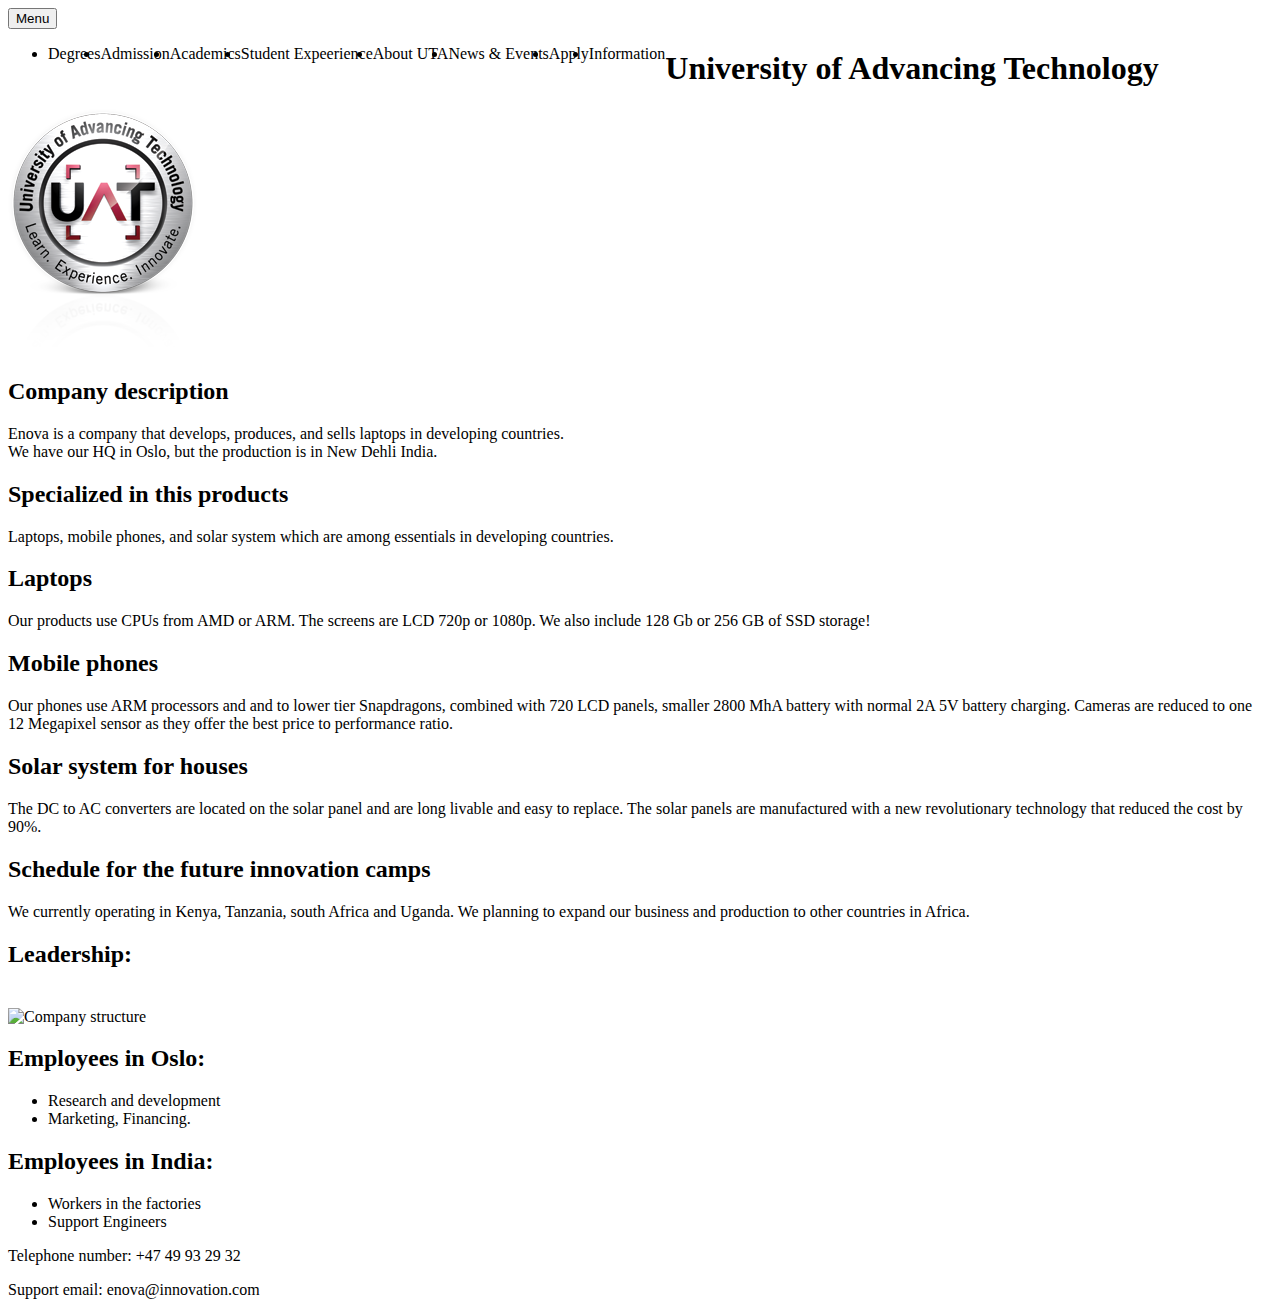
==== index.html @ 21602a82 "main" ====
<!DOCTYPE html>
<html lang="en" dir="ltr">

<head>
  <!-- "head" here we should put link to the css, browser information.
  -->
  <meta charset="utf-8">
  <meta name="viewport" content="width=device-width, initial-scale=1"> <!-- Code line to the the left is taken from https://www.w3schools.com/css/css_rwd_viewport.asp-->
  <link rel="stylesheet" href="Style.css" type="text/css ">
  <title>University of Advancing Technology</title>
</head>


<header>
  <div class="flex-container">
    

    <div>
      <div class="dropdown">
        <button class="dropbtn">Menu</button>
        <div class="dropdown-content">
          <ul id="navBar">
            <li style="float:left;"><a style="text-decoration:none; color:black" href="#toTop">Degrees</a></li>
            <li style="float:left;"><a style="text-decoration:none; color:black" href="#staff">Admission</a></li>
            <li style="float:left;"><a style="text-decoration:none; color:black" href="#Products">Academics</a></li>
            <li style="float:left;"><a style="text-decoration:none; color:black" href="#contact">Student Expeerience</a></li>
            <li style="float:left;"><a style="text-decoration:none; color:black" href="#aboutUTA">About UTA</a></li>
            <li style="float:left;"><a style="text-decoration:none; color:black" href="#NewsEvents">News & Events</a></li>
            <li style="float:left;"><a style="text-decoration:none; color:black" href="#apply">Apply</a></li>
            <li style="float:left;"><a style="text-decoration:none; color:black" href="#contact">Information</a></li>
          </ul> 
        </div>
      </div>
    </div>

    <div>
      <div id="logo"> 
        <h1>University of Advancing Technology</h1>
      </div>
    </div>

    <div>
      <img src="uat-logo.png" class = "image" alt = "">
    </div>
  </div>
</header>

<header>

  



</div>  
  
  <!--
  <div class = "containerMenuBar">
    <header id="header">
      
      <ul id="navBar">
        <li style="float:left;"><a style="text-decoration:none; color:white" href="#toTop">Degrees</a></li>
        <li style="float:left;"><a style="text-decoration:none; color:white" href="#staff">Admission</a></li>
        <li style="float:left;"><a style="text-decoration:none; color:white" href="#Products">Academics</a></li>
        <li style="float:left;"><a style="text-decoration:none; color:white" href="#contact">Student Expeerience</a></li>
        <li style="float:left;"><a style="text-decoration:none; color:white" href="#aboutUTA">About UTA</a></li>
        <li style="float:left;"><a style="text-decoration:none; color:white" href="#NewsEvents">News & Events</a></li>
        <li style="float:left;"><a style="text-decoration:none; color:white" href="#apply">Apply</a></li>
        <li style="float:left;"><a style="text-decoration:none; color:white" href="#contact">Information</a></li>
      
      </ul> -->
      
  
 
</header>

<body>
  <div id= "toTop">
  </div>

 
  

  <main id="Products">

    <article>
      <h2 id = "company" style = "padding-top: 5px;">Company description</h2>
      <p>Enova is a company that develops, produces, and sells laptops in developing countries. <br>
        We have our HQ in Oslo, but the production is in New Dehli India.</p>
    </article>

    <article>
      <h2> Specialized in this products</h2>
      <p>Laptops, mobile phones, and solar system which are among essentials in developing countries.</p>
    </article>

    <article>
      <h2>Laptops</h2>
      <p> Our products use CPUs from AMD or ARM. The screens are LCD 720p or 1080p. We also include 128 Gb or 256 GB of SSD storage!</p>
    </article>

    <article>
      <h2>Mobile phones</h2>
      <p>Our phones use ARM processors and and to lower tier Snapdragons, combined with 720 LCD panels, smaller 2800 MhA battery with normal
      2A 5V battery charging. Cameras are reduced to one 12 Megapixel sensor as they offer the best price to performance ratio.</p>
    </article>
    
    <article>
      <h2>Solar system for houses</h2>
      <p>The DC to AC converters are located on the solar panel and are long livable and easy to replace. The solar panels
      are manufactured with a new revolutionary technology that reduced the cost by 90%.</p>
      </article>

    <article>
      <h2>Schedule for the future innovation camps</h2>
      <p>We currently operating in Kenya, Tanzania, south Africa and Uganda. We planning to expand our business and
      production to other countries in Africa.</p>
      </article>

  </main>

  
  <h2 id = "staff" style= "padding-bottom: 20px;">Leadership:</h2>

  <div class = "container">
  <img src="picture.jpg " class = "image" alt = "Company structure">
  </div>
  

  <article>
    <h2>Employees in Oslo:</h2>
      <ul id = "employees">
        <li>Research and development</li>
        <li>Marketing, Financing.</li>
      </ul>

    <h2>Employees in India:</h2>
      <ul>
        <li>Workers in the factories</li>
        <li>Support Engineers</li>
      </ul>
  </article>



  <div id="contact">
    <p>Telephone number: +47 49 93 29 32</p>
    <p>Support email: enova@innovation.com</p>
  </div>

</body>
</html>
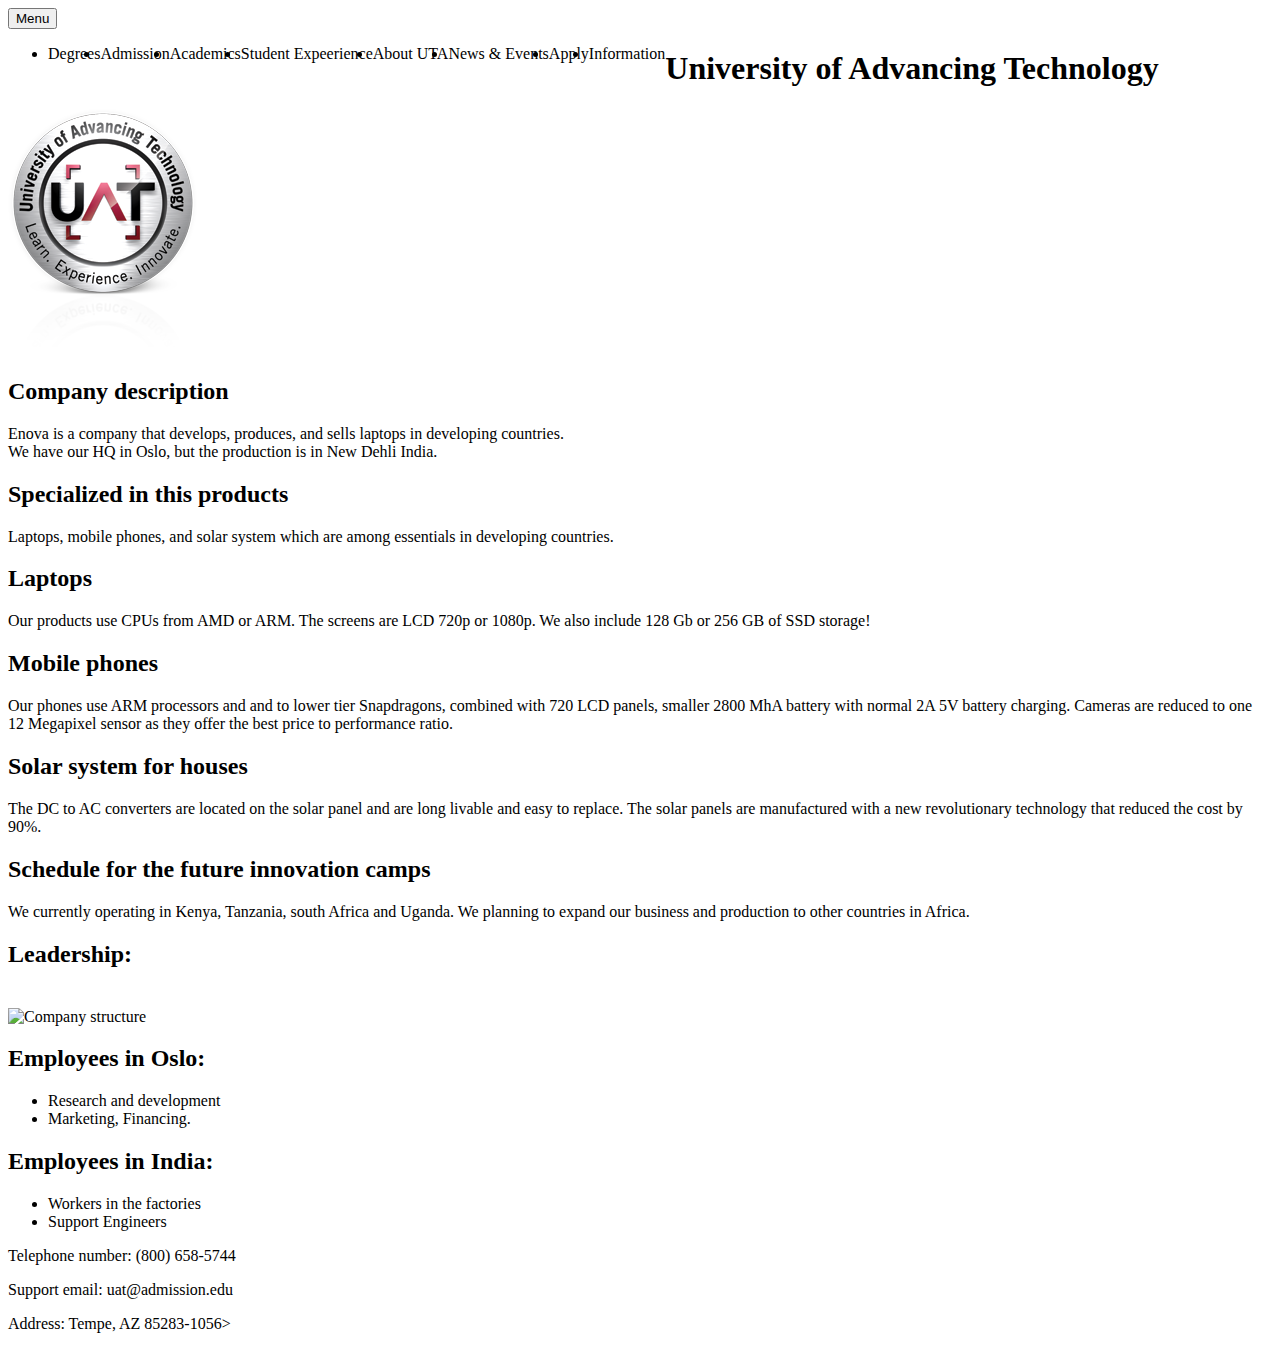
==== commit 5dd07574: "Update index.html" ====
--- a/index.html
+++ b/index.html
@@ -12,11 +12,11 @@
 
 
 <header>
-  <div class="flex-container">
+  <div class="flex-container"> <!-- Code from https://www.w3schools.com/css/tryit.asp?filename=trycss3_flexbox*/ -->
     
 
     <div>
-      <div class="dropdown">
+      <div class="dropdown"> <!-- COde taken from https://www.w3schools.com/css/tryit.asp?filename=trycss_dropdown_button */ -->
         <button class="dropbtn">Menu</button>
         <div class="dropdown-content">
           <ul id="navBar">
@@ -143,8 +143,9 @@
 
 
   <div id="contact">
-    <p>Telephone number: +47 49 93 29 32</p>
-    <p>Support email: enova@innovation.com</p>
+    <p>Telephone number: (800) 658-5744</p>
+    <p>Support email: uat@admission.edu</p>
+    <p>Address: Tempe, AZ 85283-1056></p>
   </div>
 
 </body>
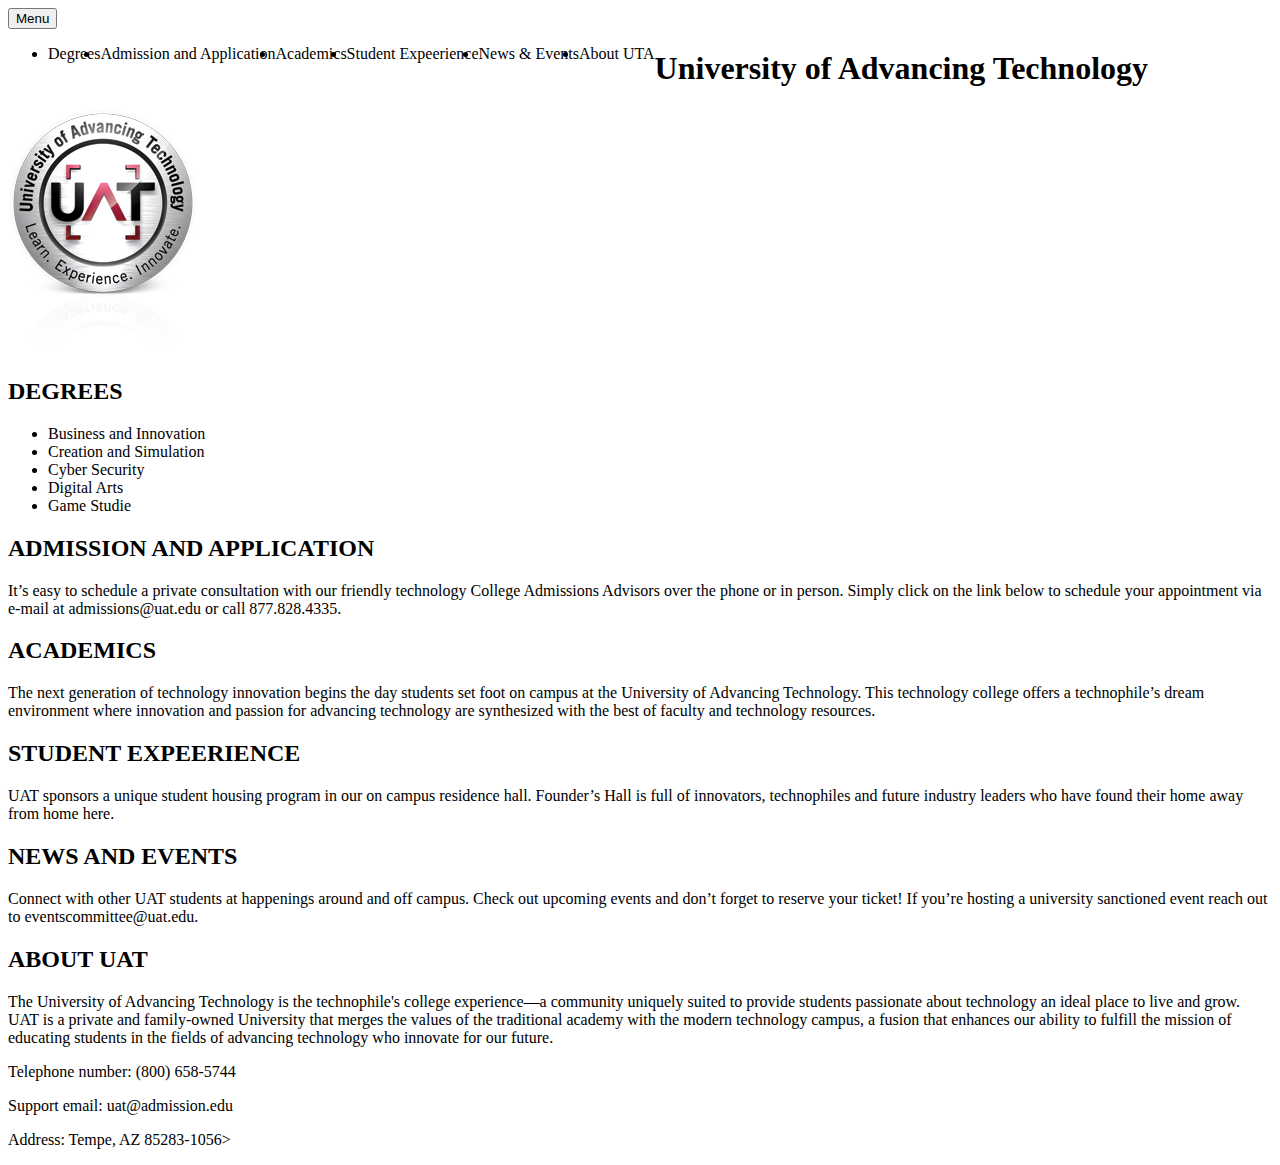
==== commit 7f767d99: "Update index.html" ====
--- a/index.html
+++ b/index.html
@@ -21,13 +21,12 @@
         <div class="dropdown-content">
           <ul id="navBar">
             <li style="float:left;"><a style="text-decoration:none; color:black" href="#toTop">Degrees</a></li>
-            <li style="float:left;"><a style="text-decoration:none; color:black" href="#staff">Admission</a></li>
-            <li style="float:left;"><a style="text-decoration:none; color:black" href="#Products">Academics</a></li>
-            <li style="float:left;"><a style="text-decoration:none; color:black" href="#contact">Student Expeerience</a></li>
-            <li style="float:left;"><a style="text-decoration:none; color:black" href="#aboutUTA">About UTA</a></li>
-            <li style="float:left;"><a style="text-decoration:none; color:black" href="#NewsEvents">News & Events</a></li>
-            <li style="float:left;"><a style="text-decoration:none; color:black" href="#apply">Apply</a></li>
-            <li style="float:left;"><a style="text-decoration:none; color:black" href="#contact">Information</a></li>
+            <li style="float:left;"><a style="text-decoration:none; color:black" href="#Admission">Admission and Application</a></li>
+            <li style="float:left;"><a style="text-decoration:none; color:black" href="#Academics">Academics</a></li>
+            <li style="float:left;"><a style="text-decoration:none; color:black" href="#Student">Student Expeerience</a></li>
+            <li style="float:left;"><a style="text-decoration:none; color:black" href="#News">News & Events</a></li>
+            <li style="float:left;"><a style="text-decoration:none; color:black" href="#About">About UTA</a></li>
+            
           </ul> 
         </div>
       </div>
@@ -83,42 +82,53 @@
   <main id="Products">
 
     <article>
-      <h2 id = "company" style = "padding-top: 5px;">Company description</h2>
-      <p>Enova is a company that develops, produces, and sells laptops in developing countries. <br>
-        We have our HQ in Oslo, but the production is in New Dehli India.</p>
+      <h2 id = "company" style = "padding-top: 5px;">DEGREES</h2>
+      <p>
+        <ul>
+        <li>Business and Innovation</li>
+        <li>Creation and Simulation</li>
+        <li>Cyber Security</li>
+        <li>Digital Arts</li>
+        <li>Game Studie</li>
+        </li>
+        <ul>
+        </p>
     </article>
 
     <article>
-      <h2> Specialized in this products</h2>
-      <p>Laptops, mobile phones, and solar system which are among essentials in developing countries.</p>
+      <h2 id = "Admission"> ADMISSION AND APPLICATION</h2>
+      <p>It’s easy to schedule a private consultation with our friendly technology 
+        College Admissions Advisors over the phone or in person. Simply click on the link below to schedule your appointment via e-mail at admissions@uat.edu or call 877.828.4335.</p>
     </article>
 
     <article>
-      <h2>Laptops</h2>
-      <p> Our products use CPUs from AMD or ARM. The screens are LCD 720p or 1080p. We also include 128 Gb or 256 GB of SSD storage!</p>
+      <h2 id = "Academics">ACADEMICS</h2>
+      <p> The next generation of technology innovation begins the day students set foot on 
+        campus at the University of Advancing Technology. This technology college offers a technophile’s dream environment where innovation and passion for advancing technology are synthesized with the best of faculty and technology resources. </p>
     </article>
 
     <article>
-      <h2>Mobile phones</h2>
-      <p>Our phones use ARM processors and and to lower tier Snapdragons, combined with 720 LCD panels, smaller 2800 MhA battery with normal
-      2A 5V battery charging. Cameras are reduced to one 12 Megapixel sensor as they offer the best price to performance ratio.</p>
+      <h2 id = "Student">STUDENT EXPEERIENCE</h2>
+      <p>UAT sponsors a unique student housing program in our on campus residence hall. 
+        Founder’s Hall is full of innovators, technophiles and future industry leaders who have found their home away from home here.</p>
     </article>
+
+    <article>
+      <h2 id = "News">NEWS AND EVENTS</h2>
+      <p>Connect with other UAT students at happenings around and off campus. 
+        Check out upcoming events and don’t forget to reserve your ticket! If you’re hosting a university sanctioned event reach out to eventscommittee@uat.edu.​</p>
+      </article>
     
     <article>
-      <h2>Solar system for houses</h2>
-      <p>The DC to AC converters are located on the solar panel and are long livable and easy to replace. The solar panels
-      are manufactured with a new revolutionary technology that reduced the cost by 90%.</p>
-      </article>
-
-    <article>
-      <h2>Schedule for the future innovation camps</h2>
-      <p>We currently operating in Kenya, Tanzania, south Africa and Uganda. We planning to expand our business and
-      production to other countries in Africa.</p>
+      <h2 id = "About">ABOUT UAT</h2>
+      <p>The University of Advancing Technology is the technophile's college experience—a community uniquely suited to provide students passionate 
+        about technology an ideal place to live and grow. UAT is a private and family-owned University that merges the values of the traditional 
+        academy with the modern technology campus, a fusion that enhances our ability to fulfill the mission of educating students in the fields of advancing technology who innovate for our future.</p>
       </article>
 
   </main>
 
-  
+  <!--
   <h2 id = "staff" style= "padding-bottom: 20px;">Leadership:</h2>
 
   <div class = "container">
@@ -139,6 +149,7 @@
         <li>Support Engineers</li>
       </ul>
   </article>
+  -->
 
 
 
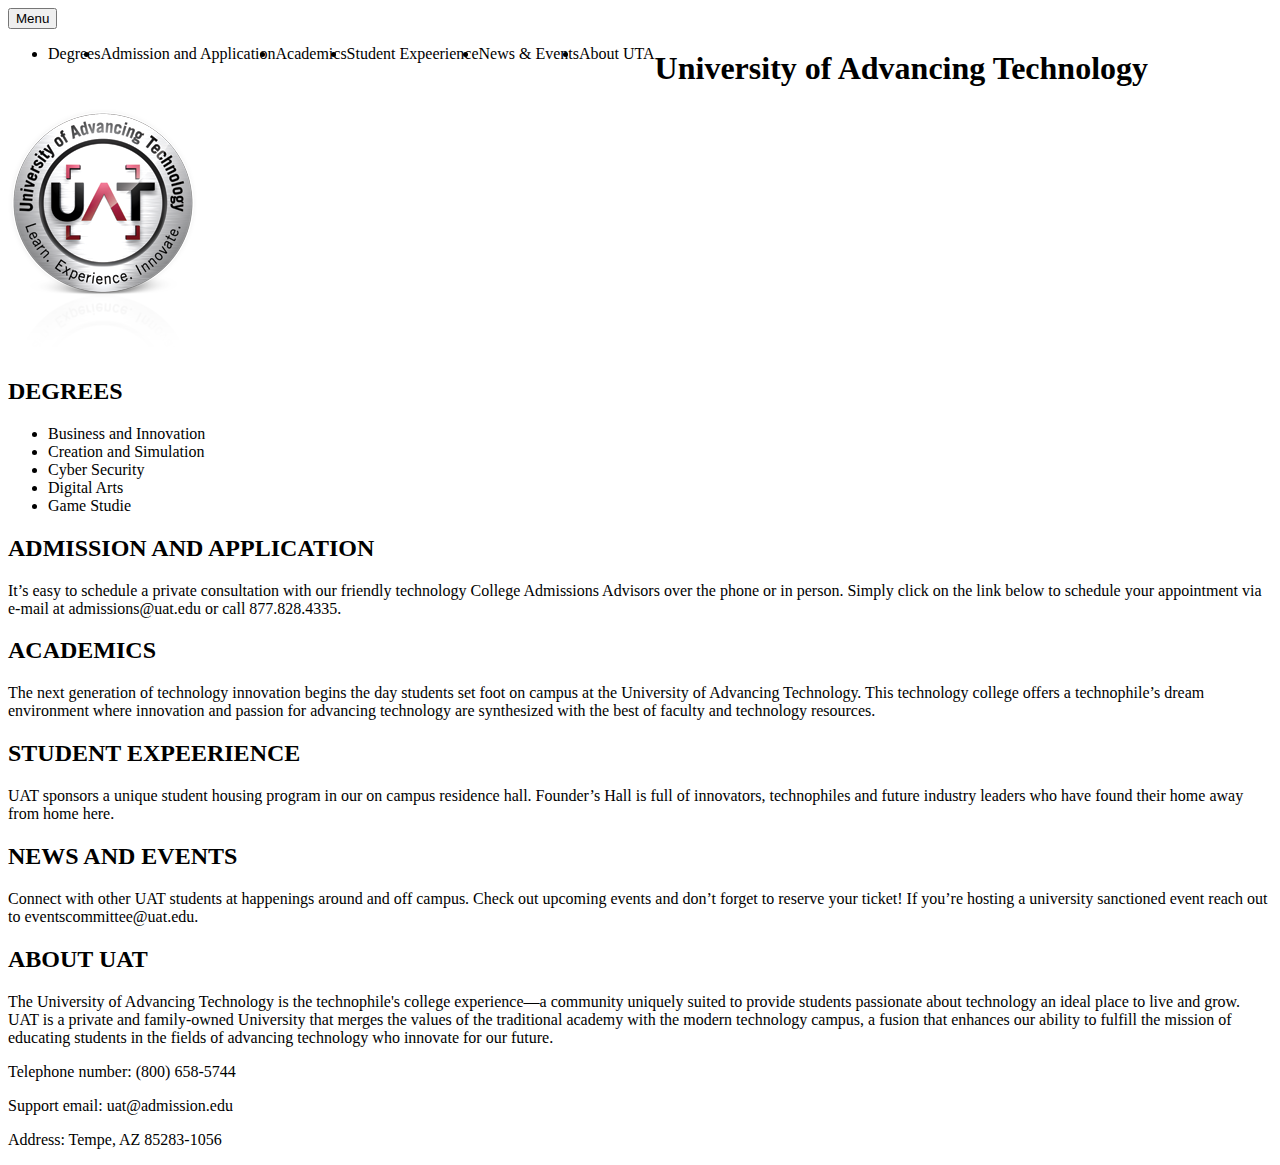
==== commit 5df480fb: "Update index.html" ====
--- a/index.html
+++ b/index.html
@@ -156,7 +156,7 @@
   <div id="contact">
     <p>Telephone number: (800) 658-5744</p>
     <p>Support email: uat@admission.edu</p>
-    <p>Address: Tempe, AZ 85283-1056></p>
+    <p>Address: Tempe, AZ 85283-1056</p>
   </div>
 
 </body>
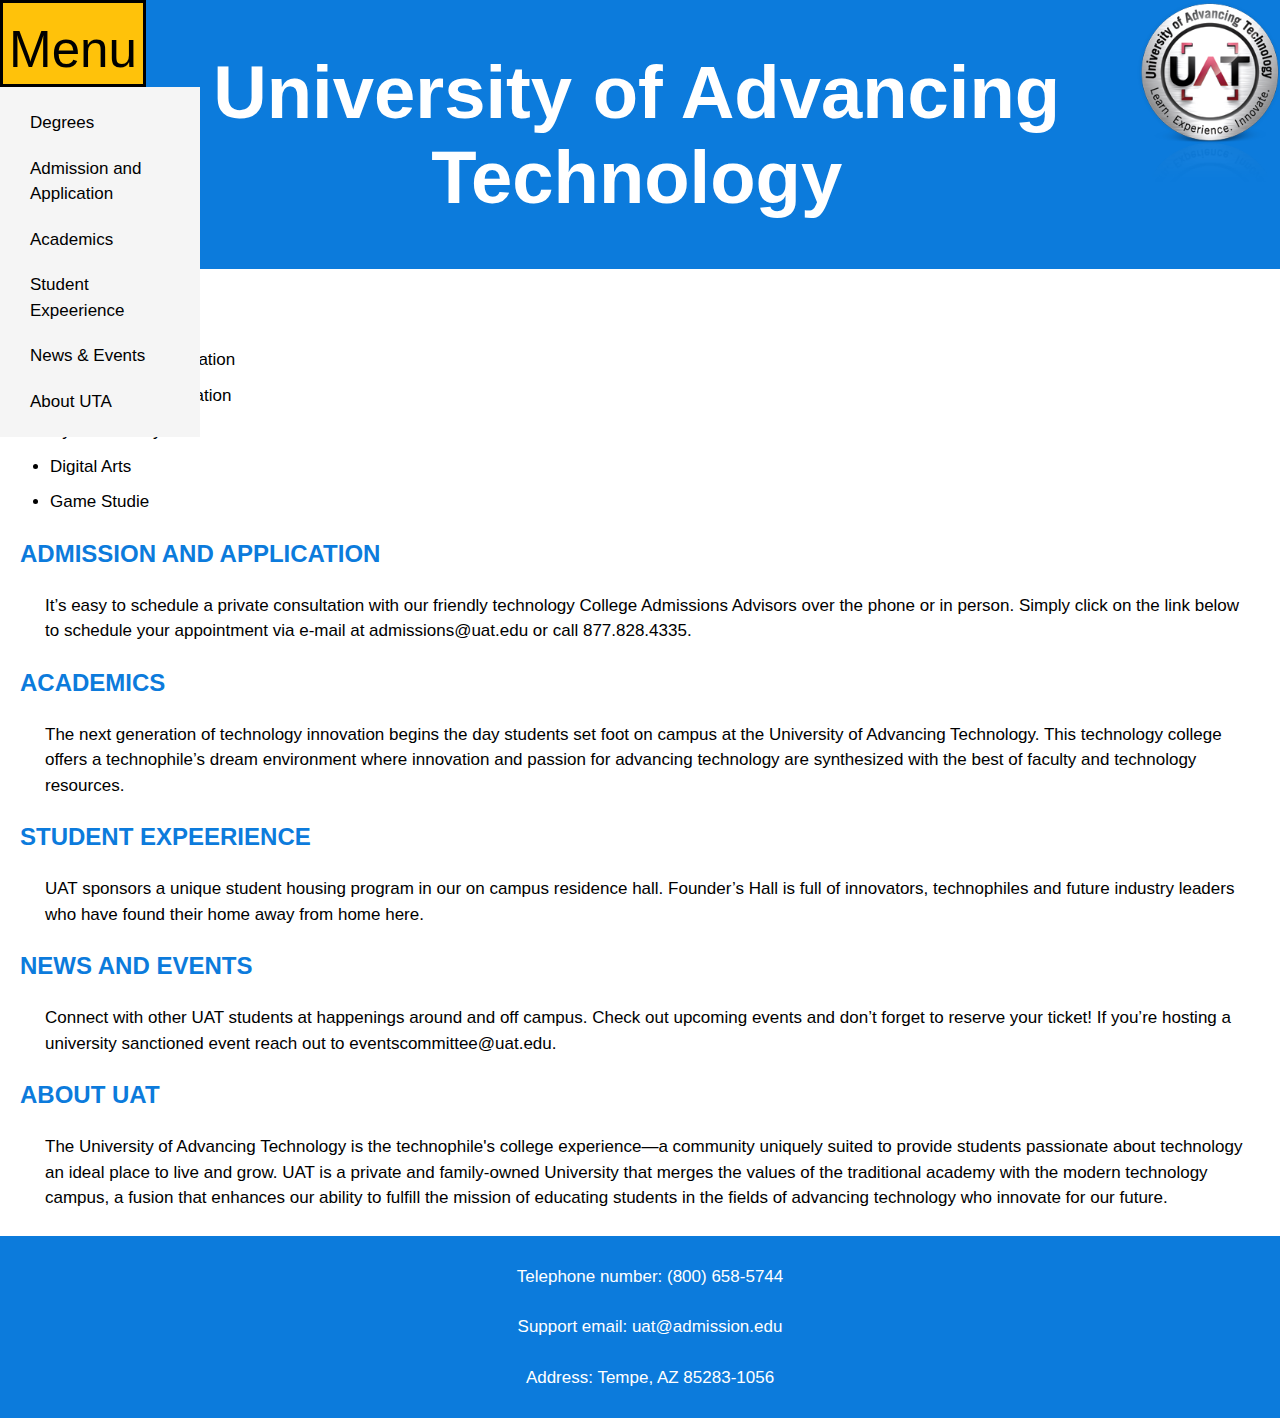
==== commit 5561e243: "Update index.html" ====
--- a/index.html
+++ b/index.html
@@ -6,7 +6,7 @@
   -->
   <meta charset="utf-8">
   <meta name="viewport" content="width=device-width, initial-scale=1"> <!-- Code line to the the left is taken from https://www.w3schools.com/css/css_rwd_viewport.asp-->
-  <link rel="stylesheet" href="Style.css" type="text/css ">
+  <link rel="stylesheet" href="style.css" type="text/css">
   <title>University of Advancing Technology</title>
 </head>
 
--- a/style.css
+++ b/style.css
@@ -0,0 +1,245 @@
+html {
+  font-family: sans-serif, Verdana, Tahoma, Century Gothic, Trebuchet, Calibri, Open Sans; /* The fonts were taken from https://www.bdadyslexia.org.uk/advice/employers/creating-a-dyslexia-friendly-workplace/dyslexia-friendly-style-guide */
+}
+
+body{/* Maring 0 will fill in color on top to the edges */
+  margin:0;
+}
+header{
+  background-color: #0C7BDC;
+}
+
+p{ /* all paragraph text to 17px */
+  font-size: 17px;
+  padding-left: 20px;
+  margin: 25px;
+  line-height: 1.5; /* space between the text */
+}
+
+li{
+  font-size: 17px;
+  margin: 25px;
+  line-height: 1.5;
+  margin: 10px;/* space between the horizontal lines in a list */
+}
+
+h2{
+  color: #0C7BDC; /* https://davidmathlogic.com/colorblind/#%23FFC20A-%230C7BDC-%2300A69F-%23b46696 */
+  font-style: sans-serif, Verdana, Tahoma, Century Gothic, Trebuchet, Calibri, Open Sans; /* The fonts were taken from https://www.bdadyslexia.org.uk/advice/employers/creating-a-dyslexia-friendly-workplace/dyslexia-friendly-style-guide */
+  max-width: 100%;
+  font-weight: bold;
+  padding-left: 20px;
+}
+
+#employees{
+  font-size: 17px;
+  padding-left: 20px;
+  margin: 25px;
+}
+
+#logo{
+  color:white;
+  font-size:2.9vw;
+  text-align: center;
+  margin-left: 0;
+  padding-top:0px;
+  margin: 0;
+
+  width: 100%;
+  background-color: #0C7BDC;
+}
+
+#header{
+  /* Thi section Header has been taken from https://webdesign.tutsplus.com/tutorials/sticky-positioning-with-nothing-but-css--cms-24042*/
+  position: sticky;
+  top:0;
+  margin-left: 0;
+  max-width: 100%;
+  height: auto;
+  background-color: #0C7BDC;
+}
+
+#navBar{
+  padding-bottom: 0px;
+  display: inline;
+  list-style-type: none;
+  padding-top: 0px;
+}
+
+#description{
+  padding-top: 0px;
+  font-weight: bolder;
+  color: white;
+  text-align: center;
+  margin-bottom: 50px;
+  padding-bottom: 12px
+}
+
+#contact {
+  text-align: center;
+  padding: 3px;
+  background-color: #0C7BDC;
+  color: white;
+}
+
+
+
+
+
+.container{ /*Container around the CFO, CEO...*/
+  overflow: hidden; /* Overflow line has been taken from https://www.w3schools.com/css/css_overflow.asp */
+}
+.containerMenuBar{
+  float: none;
+  display: inline;
+  text-emphasis-color: black;
+  width: 100%;
+  text-align: left; /* If you want the text to be left-aligned on small screens */
+}
+
+
+
+.image{ /*automatic image resize*/
+  margin-right: auto;
+  padding-left: 10px;
+  padding-bottom: 15px;
+  max-width: 95% ;
+  max-height: 400px;
+}
+.logoimage{ /*automatic image resize*/
+  margin-right: auto;
+  align-content: center;
+  padding-left: 10px;
+  padding-top: 5px;
+  max-width: 80% ;
+  height: auto;
+  float:right;
+}
+
+
+/*COde taken from https://www.w3schools.com/css/tryit.asp?filename=trycss_dropdown_button */
+.dropdown {
+  position: relative;
+  display: inline-block;
+}
+/*COde taken from https://www.w3schools.com/css/tryit.asp?filename=trycss_dropdown_button */
+.dropbtn {
+  background-color: #FFC20A;
+  color: black;
+  padding-top: 17px;
+  padding-bottom: 5px;
+  font-size: 4vw;
+  border: solid;
+  cursor: pointer;
+}
+
+/*COde taken from https://www.w3schools.com/css/tryit.asp?filename=trycss_dropdown_button */
+.dropdown-content {
+  display: none;
+  position: absolute;
+  background-color:whitesmoke;
+  min-width: 160px;
+  box-shadow: none;
+  padding: 13px 20px;
+  z-index: 1;
+}
+/*COde taken from https://www.w3schools.com/css/tryit.asp?filename=trycss_dropdown_button */
+.dropdown:hover .dropdown-content {
+  display: block;
+}
+
+
+.flex-container { /* code from https://www.w3schools.com/css/tryit.asp?filename=trycss3_flexbox */  
+  display: flex;
+  background-color: #0C7BDC;
+  padding: none;
+}
+
+.flex-container > div { /*Code from https://www.w3schools.com/css/tryit.asp?filename=trycss3_flexbox*/
+  background-color: #0C7BDC;
+  margin: 0px;
+  padding: 0px;
+  font-size: 30px;
+}
+
+@media screen and (max-width:600px){ /*This block of code (From @media to the end of it was taken from https://www.w3schools.com/howto/howto_css_topnav_equal_width.asp */
+  
+  
+  .containerMenuBar{
+    float: none;
+    display: block;
+    width: 100%;
+    text-align: left; /* If you want the text to be left-aligned on small screens */
+  }
+
+  .logo{
+    word-break: break-all; /* This line of code was taken from https://css-tricks.com/almanac/properties/w/word-break/ */
+    color:white;
+    font-size:3vw;
+    text-align: center;
+    margin-left: 0;
+    padding-top:0px;
+    margin: 0;
+    max-width: 100%;
+    background-color: #0C7BDC;
+  }
+  .logoimage{ /*automatic image resize*/
+    margin-right: auto;
+    align-content: center;
+    padding-left: 10px;
+    padding-top: 5px;
+    max-width: 100% ;
+    height: auto;
+    float:left;
+  }
+
+  h2{
+    color: #0C7BDC; /* The color has been taken from Teknas logo at https://www.tekna.no/en/ */
+    font-style: sans-serif, Verdana, Tahoma, Century Gothic, Trebuchet, Calibri, Open Sans; /* The fonts were taken from https://www.bdadyslexia.org.uk/advice/employers/creating-a-dyslexia-friendly-workplace/dyslexia-friendly-style-guide */
+    font-size: 20px;
+    max-width: 100%;
+    font-weight: bold;
+    padding-left: 20px;
+  }
+  
+
+
+}
+
+
+/*
+.listcontainer{
+  margin-right: auto;
+  padding-left: 0px;
+  padding-bottom: 15px;
+ 
+}
+*/
+
+/*
+.grid-container{
+  padding-bottom: 5px;
+  display: grid;
+  grid-template-columns: auto auto;
+  background-color: white;
+  padding: 8px;
+  height: auto;
+  
+}
+.grid-item {
+  color: white;
+  background-color: #00A69F;
+  border: 1px solid white;
+  padding: 15px;
+  font-size: 28px;
+  text-align: center;
+  max-width: 100%;
+  max-height: 100%;
+}
+*/
+
+
+
+
+/*For Phones
+@media only screen and (max-witdth: 600px)
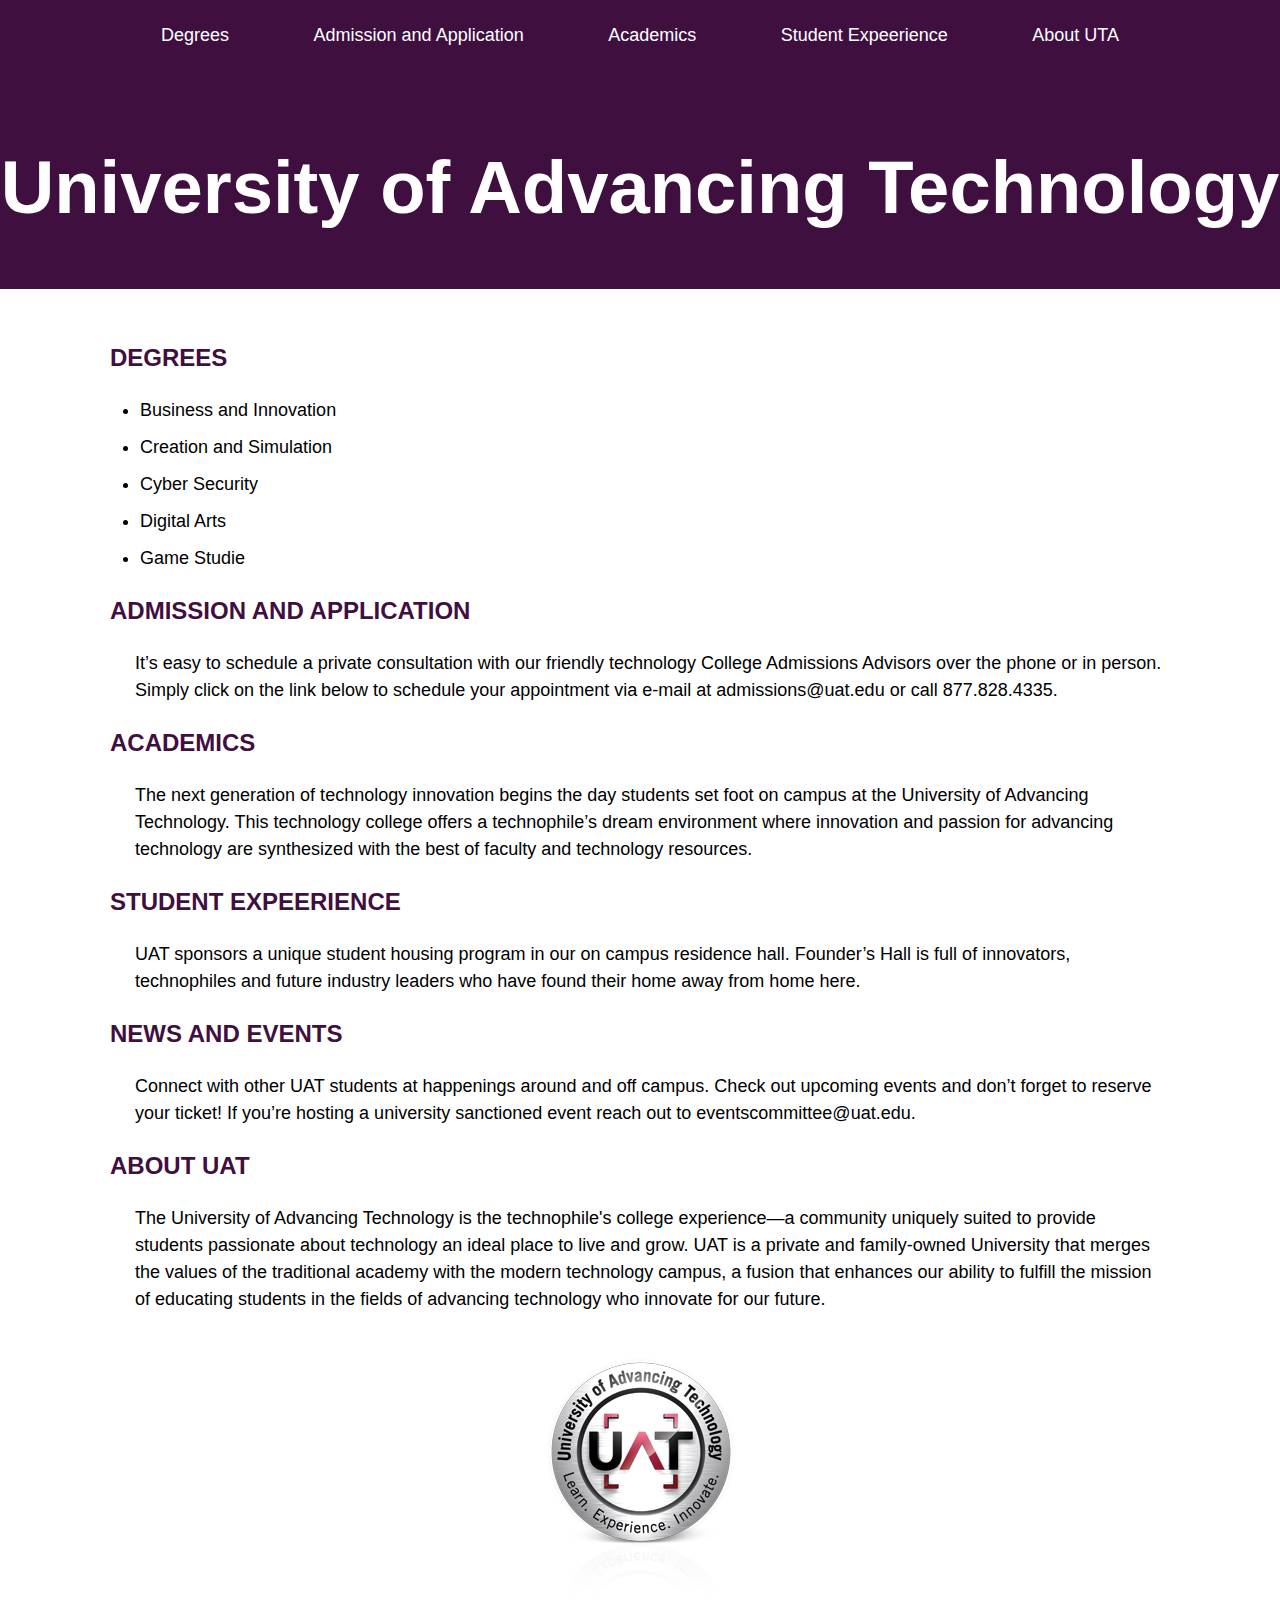
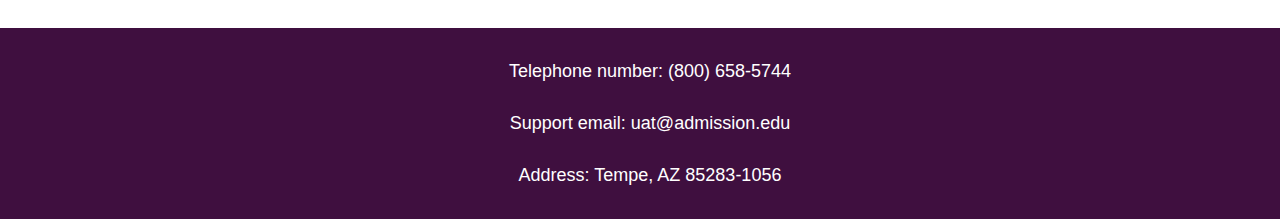
==== commit f5ba833b: "index css" ====
--- a/index.html
+++ b/index.html
@@ -6,93 +6,43 @@
   -->
   <meta charset="utf-8">
   <meta name="viewport" content="width=device-width, initial-scale=1"> <!-- Code line to the the left is taken from https://www.w3schools.com/css/css_rwd_viewport.asp-->
-  <link rel="stylesheet" href="style.css" type="text/css">
+  <link rel="stylesheet" href="style.css">
   <title>University of Advancing Technology</title>
 </head>
 
-
 <header>
   <div class="flex-container"> <!-- Code from https://www.w3schools.com/css/tryit.asp?filename=trycss3_flexbox*/ -->
-    
-
-    <div>
-      <div class="dropdown"> <!-- COde taken from https://www.w3schools.com/css/tryit.asp?filename=trycss_dropdown_button */ -->
-        <button class="dropbtn">Menu</button>
-        <div class="dropdown-content">
-          <ul id="navBar">
-            <li style="float:left;"><a style="text-decoration:none; color:black" href="#toTop">Degrees</a></li>
-            <li style="float:left;"><a style="text-decoration:none; color:black" href="#Admission">Admission and Application</a></li>
-            <li style="float:left;"><a style="text-decoration:none; color:black" href="#Academics">Academics</a></li>
-            <li style="float:left;"><a style="text-decoration:none; color:black" href="#Student">Student Expeerience</a></li>
-            <li style="float:left;"><a style="text-decoration:none; color:black" href="#News">News & Events</a></li>
-            <li style="float:left;"><a style="text-decoration:none; color:black" href="#About">About UTA</a></li>
-            
-          </ul> 
-        </div>
-      </div>
-    </div>
-
-    <div>
-      <div id="logo"> 
-        <h1>University of Advancing Technology</h1>
-      </div>
-    </div>
-
-    <div>
-      <img src="uat-logo.png" class = "image" alt = "">
+      <div class="navbar">
+      <a href="#toTop">Degrees</a>
+      <a href="#Admission">Admission and Application</a>
+      <a href="#Academics">Academics</a></a>
+      <a href="#Student">Student Expeerience</a>
+      <a href="#About">About UTA</a>
     </div>
   </div>
-</header>
-
-<header>
-
-  
-
-
-
-</div>  
-  
-  <!--
-  <div class = "containerMenuBar">
-    <header id="header">
-      
-      <ul id="navBar">
-        <li style="float:left;"><a style="text-decoration:none; color:white" href="#toTop">Degrees</a></li>
-        <li style="float:left;"><a style="text-decoration:none; color:white" href="#staff">Admission</a></li>
-        <li style="float:left;"><a style="text-decoration:none; color:white" href="#Products">Academics</a></li>
-        <li style="float:left;"><a style="text-decoration:none; color:white" href="#contact">Student Expeerience</a></li>
-        <li style="float:left;"><a style="text-decoration:none; color:white" href="#aboutUTA">About UTA</a></li>
-        <li style="float:left;"><a style="text-decoration:none; color:white" href="#NewsEvents">News & Events</a></li>
-        <li style="float:left;"><a style="text-decoration:none; color:white" href="#apply">Apply</a></li>
-        <li style="float:left;"><a style="text-decoration:none; color:white" href="#contact">Information</a></li>
-      
-      </ul> -->
-      
-  
- 
 </header>
 
 <body>
   <div id= "toTop">
   </div>
-
- 
+  <div class="logo"> 
+    <h1>University of Advancing Technology</h1>
+  </div>
   
-
+  <div class="text-container">
   <main id="Products">
-
     <article>
       <h2 id = "company" style = "padding-top: 5px;">DEGREES</h2>
       <p>
         <ul>
-        <li>Business and Innovation</li>
-        <li>Creation and Simulation</li>
-        <li>Cyber Security</li>
-        <li>Digital Arts</li>
-        <li>Game Studie</li>
-        </li>
+          <li>Business and Innovation</li>
+          <li>Creation and Simulation</li>
+          <li>Cyber Security</li>
+          <li>Digital Arts</li>
+          <li>Game Studie</li>
+          </li>
         <ul>
-        </p>
+      </p>
     </article>
 
     <article>
@@ -124,34 +74,11 @@
       <p>The University of Advancing Technology is the technophile's college experience—a community uniquely suited to provide students passionate 
         about technology an ideal place to live and grow. UAT is a private and family-owned University that merges the values of the traditional 
         academy with the modern technology campus, a fusion that enhances our ability to fulfill the mission of educating students in the fields of advancing technology who innovate for our future.</p>
+      
+        <img src="uat-logo.png" class = "image" alt = "Logo - University of Advancing Technology ">
       </article>
-
   </main>
-
-  <!--
-  <h2 id = "staff" style= "padding-bottom: 20px;">Leadership:</h2>
-
-  <div class = "container">
-  <img src="picture.jpg " class = "image" alt = "Company structure">
   </div>
-  
-
-  <article>
-    <h2>Employees in Oslo:</h2>
-      <ul id = "employees">
-        <li>Research and development</li>
-        <li>Marketing, Financing.</li>
-      </ul>
-
-    <h2>Employees in India:</h2>
-      <ul>
-        <li>Workers in the factories</li>
-        <li>Support Engineers</li>
-      </ul>
-  </article>
-  -->
-
-
 
   <div id="contact">
     <p>Telephone number: (800) 658-5744</p>
--- a/style.css
+++ b/style.css
@@ -6,64 +6,40 @@
   margin:0;
 }
 header{
-  background-color: #0C7BDC;
+  background-color: #3F0F3F; /* The color has been taken from https://davidmathlogic.com/colorblind/#%23FFC20A-%230C7BDC-%2300A69F-%23b46696 */
+  margin-bottom: 20px;
 }
 
 p{ /* all paragraph text to 17px */
-  font-size: 17px;
+  font-size: 18px;
   padding-left: 20px;
   margin: 25px;
   line-height: 1.5; /* space between the text */
 }
 
 li{
-  font-size: 17px;
+  font-size: 18px;
   margin: 25px;
   line-height: 1.5;
   margin: 10px;/* space between the horizontal lines in a list */
 }
 
 h2{
-  color: #0C7BDC; /* https://davidmathlogic.com/colorblind/#%23FFC20A-%230C7BDC-%2300A69F-%23b46696 */
+  color: #3F0F3F; /* https://davidmathlogic.com/colorblind/#%23FFC20A-%230C7BDC-%2300A69F-%23b46696 */
   font-style: sans-serif, Verdana, Tahoma, Century Gothic, Trebuchet, Calibri, Open Sans; /* The fonts were taken from https://www.bdadyslexia.org.uk/advice/employers/creating-a-dyslexia-friendly-workplace/dyslexia-friendly-style-guide */
   max-width: 100%;
   font-weight: bold;
   padding-left: 20px;
 }
 
-#employees{
-  font-size: 17px;
-  padding-left: 20px;
-  margin: 25px;
-}
-
-#logo{
-  color:white;
-  font-size:2.9vw;
-  text-align: center;
-  margin-left: 0;
-  padding-top:0px;
-  margin: 0;
-
-  width: 100%;
-  background-color: #0C7BDC;
-}
-
 #header{
   /* Thi section Header has been taken from https://webdesign.tutsplus.com/tutorials/sticky-positioning-with-nothing-but-css--cms-24042*/
   position: sticky;
-  top:0;
+  margin-top: 0px;
   margin-left: 0;
   max-width: 100%;
   height: auto;
-  background-color: #0C7BDC;
-}
-
-#navBar{
-  padding-bottom: 0px;
-  display: inline;
-  list-style-type: none;
-  padding-top: 0px;
+  background-color: #3F0F3F; /* The color has been taken from https://davidmathlogic.com/colorblind/#%23FFC20A-%230C7BDC-%2300A69F-%23b46696 */
 }
 
 #description{
@@ -77,169 +53,103 @@
 
 #contact {
   text-align: center;
-  padding: 3px;
-  background-color: #0C7BDC;
+  font-size: 18px;
+  padding: 5px;
+  background-color: #3F0F3F; /* The color has been taken from https://davidmathlogic.com/colorblind/#%23FFC20A-%230C7BDC-%2300A69F-%23b46696 */
   color: white;
 }
-
-
-
-
-
-.container{ /*Container around the CFO, CEO...*/
-  overflow: hidden; /* Overflow line has been taken from https://www.w3schools.com/css/css_overflow.asp */
-}
-.containerMenuBar{
-  float: none;
-  display: inline;
-  text-emphasis-color: black;
-  width: 100%;
-  text-align: left; /* If you want the text to be left-aligned on small screens */
+.text-container{
+  padding-left:30px;
+  padding-right:30px;
+  background-color: white;
+  text-align: left; /*adjust text align*/
+  max-width: 1100px;
+  margin:auto;
+  padding-bottom: 0px;
+  padding: 30px;
+  border-radius: 0px; /*removes the autopmaitc curving of edges*/
+  
 }
 
-
-
-.image{ /*automatic image resize*/
+.image{
+  height: auto;
+  max-width: 80%;
+  margin: 0;
+  padding-top: 20px;
+  display: block;
+  margin-left: auto;
   margin-right: auto;
-  padding-left: 10px;
-  padding-bottom: 15px;
-  max-width: 95% ;
-  max-height: 400px;
-}
-.logoimage{ /*automatic image resize*/
-  margin-right: auto;
-  align-content: center;
-  padding-left: 10px;
-  padding-top: 5px;
-  max-width: 80% ;
-  height: auto;
-  float:right;
 }
 
-
-/*COde taken from https://www.w3schools.com/css/tryit.asp?filename=trycss_dropdown_button */
-.dropdown {
-  position: relative;
-  display: inline-block;
-}
-/*COde taken from https://www.w3schools.com/css/tryit.asp?filename=trycss_dropdown_button */
-.dropbtn {
-  background-color: #FFC20A;
-  color: black;
-  padding-top: 17px;
-  padding-bottom: 5px;
-  font-size: 4vw;
-  border: solid;
-  cursor: pointer;
+.logo{
+  color:white;
+  font-size:2.9vw;
+  text-align: center;
+  margin-left: 0;
+  padding-top:75px;
+  padding-bottom: 10px;
+  box-sizing:border-box;
+  width: 100%;
+  background-color: #3F0F3F;
 }
 
-/*COde taken from https://www.w3schools.com/css/tryit.asp?filename=trycss_dropdown_button */
-.dropdown-content {
-  display: none;
-  position: absolute;
-  background-color:whitesmoke;
-  min-width: 160px;
-  box-shadow: none;
-  padding: 13px 20px;
-  z-index: 1;
+.navbar {
+  box-sizing:border-box;
+  width: 100%;
+  background-color: #3F0F3F;
+  text-align: center;
+  position: fixed;
+  z-index: initial;
+  margin-top:0px;
 }
-/*COde taken from https://www.w3schools.com/css/tryit.asp?filename=trycss_dropdown_button */
-.dropdown:hover .dropdown-content {
-  display: block;
+.navbar a {
+  display: inline-block;
+  margin: 10px;
+  padding: 15px 30px;
+  color: white;
+  text-align: center;
+  text-decoration: none;
+  font-size: 18px;
 }
 
+.navbar a:hover {
+  background-color: white;
+  color: black;
+}
 
 .flex-container { /* code from https://www.w3schools.com/css/tryit.asp?filename=trycss3_flexbox */  
   display: flex;
-  background-color: #0C7BDC;
-  padding: none;
+  background-color: #3F0F3F;
+  padding-bottom: none;
+  z-index: initial;
+  box-sizing:border-box;
 }
 
-.flex-container > div { /*Code from https://www.w3schools.com/css/tryit.asp?filename=trycss3_flexbox*/
-  background-color: #0C7BDC;
-  margin: 0px;
-  padding: 0px;
-  font-size: 30px;
+@media screen and (max-width:970px){
+  .logo{
+    padding-top:120px;
+  }
 }
 
-@media screen and (max-width:600px){ /*This block of code (From @media to the end of it was taken from https://www.w3schools.com/howto/howto_css_topnav_equal_width.asp */
+@media screen and (max-width:650px){ /*This block of code (From @media to the end of it was taken from https://www.w3schools.com/howto/howto_css_topnav_equal_width.asp */
   
-  
-  .containerMenuBar{
+  .logo{ /* This block of code was taken from https://css-tricks.com/almanac/properties/w/word-break/ */
+    word-break: normal; 
+    font-size:4vw;
+    position: relative;
+    margin: 0;
+    padding-top:5px;
+    max-width: 100%;
+    display: block;
+  }
+  .navbar {
     float: none;
-    display: block;
-    width: 100%;
-    text-align: left; /* If you want the text to be left-aligned on small screens */
+    position: relative;
+    margin-bottom: -30px;
   }
 
-  .logo{
-    word-break: break-all; /* This line of code was taken from https://css-tricks.com/almanac/properties/w/word-break/ */
-    color:white;
-    font-size:3vw;
-    text-align: center;
-    margin-left: 0;
-    padding-top:0px;
-    margin: 0;
-    max-width: 100%;
-    background-color: #0C7BDC;
+  .navbar a {
+    width: 100%;
+    padding:5px;
   }
-  .logoimage{ /*automatic image resize*/
-    margin-right: auto;
-    align-content: center;
-    padding-left: 10px;
-    padding-top: 5px;
-    max-width: 100% ;
-    height: auto;
-    float:left;
-  }
-
-  h2{
-    color: #0C7BDC; /* The color has been taken from Teknas logo at https://www.tekna.no/en/ */
-    font-style: sans-serif, Verdana, Tahoma, Century Gothic, Trebuchet, Calibri, Open Sans; /* The fonts were taken from https://www.bdadyslexia.org.uk/advice/employers/creating-a-dyslexia-friendly-workplace/dyslexia-friendly-style-guide */
-    font-size: 20px;
-    max-width: 100%;
-    font-weight: bold;
-    padding-left: 20px;
-  }
-  
-
-
 }
-
-
-/*
-.listcontainer{
-  margin-right: auto;
-  padding-left: 0px;
-  padding-bottom: 15px;
- 
-}
-*/
-
-/*
-.grid-container{
-  padding-bottom: 5px;
-  display: grid;
-  grid-template-columns: auto auto;
-  background-color: white;
-  padding: 8px;
-  height: auto;
-  
-}
-.grid-item {
-  color: white;
-  background-color: #00A69F;
-  border: 1px solid white;
-  padding: 15px;
-  font-size: 28px;
-  text-align: center;
-  max-width: 100%;
-  max-height: 100%;
-}
-*/
-
-
-
-
-/*For Phones
-@media only screen and (max-witdth: 600px)
